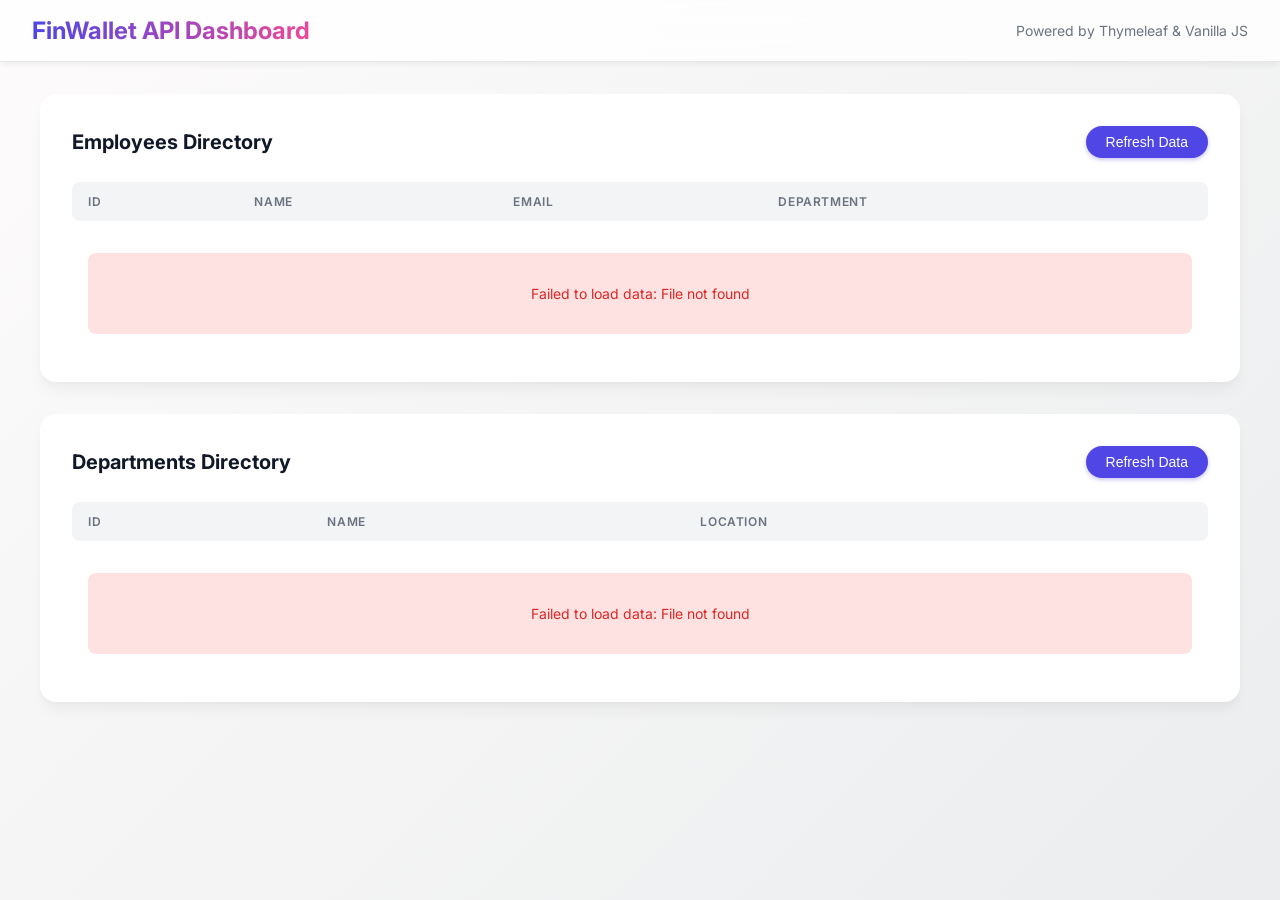
==== src/main/resources/templates/index.html @ 436af813 "building ui for better undestanding" ====
<!DOCTYPE html>
<html xmlns:th="http://www.thymeleaf.org">
<head>
    <meta charset="UTF-8">
    <meta name="viewport" content="width=device-width, initial-scale=1.0">
    <title>FinWallet Dashboard</title>
    <link rel="preconnect" href="https://fonts.googleapis.com">
    <link rel="preconnect" href="https://fonts.gstatic.com" crossorigin>
    <link href="https://fonts.googleapis.com/css2?family=Inter:wght@400;500;600;700&display=swap" rel="stylesheet">
    <style>
        :root {
            --primary: #4F46E5;
            --primary-hover: #4338CA;
            --bg-color: #F3F4F6;
            --surface: #FFFFFF;
            --text-main: #111827;
            --text-muted: #6B7280;
            --border: #E5E7EB;
        }

        body {
            font-family: 'Inter', sans-serif;
            margin: 0;
            padding: 0;
            background: linear-gradient(135deg, #fdfbfb 0%, #ebedee 100%);
            color: var(--text-main);
            min-height: 100vh;
        }

        .navbar {
            background: rgba(255, 255, 255, 0.8);
            backdrop-filter: blur(12px);
            border-bottom: 1px solid var(--border);
            padding: 1rem 2rem;
            position: sticky;
            top: 0;
            z-index: 10;
            display: flex;
            align-items: center;
            justify-content: space-between;
            box-shadow: 0 4px 6px -1px rgba(0, 0, 0, 0.05);
        }

        .navbar h1 {
            margin: 0;
            font-size: 1.5rem;
            font-weight: 700;
            background: linear-gradient(to right, #4F46E5, #EC4899);
            -webkit-background-clip: text;
            -webkit-text-fill-color: transparent;
        }

        .container {
            max-width: 1200px;
            margin: 2rem auto;
            padding: 0 2rem;
            display: grid;
            gap: 2rem;
        }

        .header-actions {
            display: flex;
            justify-content: space-between;
            align-items: center;
            margin-bottom: 1.5rem;
        }

        .header-actions h2 {
            margin: 0;
            font-size: 1.25rem;
            color: var(--text-main);
        }

        .btn {
            background: var(--primary);
            color: white;
            border: none;
            padding: 0.5rem 1.25rem;
            border-radius: 9999px;
            font-weight: 500;
            font-size: 0.875rem;
            cursor: pointer;
            transition: all 0.2s;
            box-shadow: 0 2px 4px rgba(79, 70, 229, 0.3);
        }

        .btn:hover {
            background: var(--primary-hover);
            transform: translateY(-1px);
            box-shadow: 0 4px 6px rgba(79, 70, 229, 0.4);
        }

        .btn:active {
            transform: translateY(0);
        }

        .section-card {
            background: var(--surface);
            border-radius: 16px;
            padding: 2rem;
            box-shadow: 0 10px 15px -3px rgba(0, 0, 0, 0.05), 0 4px 6px -2px rgba(0, 0, 0, 0.025);
            transition: transform 0.3s ease, box-shadow 0.3s ease;
        }

        .section-card:hover {
            transform: translateY(-2px);
            box-shadow: 0 20px 25px -5px rgba(0, 0, 0, 0.1), 0 10px 10px -5px rgba(0, 0, 0, 0.04);
        }

        .table-container {
            overflow-x: auto;
        }

        table {
            width: 100%;
            border-collapse: collapse;
            text-align: left;
        }

        th {
            background: var(--bg-color);
            color: var(--text-muted);
            font-size: 0.75rem;
            text-transform: uppercase;
            letter-spacing: 0.05em;
            padding: 0.75rem 1rem;
            font-weight: 600;
        }

        th:first-child { border-top-left-radius: 8px; border-bottom-left-radius: 8px; }
        th:last-child { border-top-right-radius: 8px; border-bottom-right-radius: 8px; }

        td {
            padding: 1rem;
            border-bottom: 1px solid var(--border);
            color: var(--text-main);
            font-size: 0.875rem;
        }

        tbody tr:last-child td {
            border-bottom: none;
        }

        tbody tr {
            transition: background-color 0.2s;
        }

        tbody tr:hover {
            background-color: #F9FAFB;
        }

        .badge {
            background: #E0E7FF;
            color: #3730A3;
            padding: 0.25rem 0.75rem;
            border-radius: 9999px;
            font-size: 0.75rem;
            font-weight: 500;
        }

        .loading, .error-msg, .empty-msg {
            text-align: center;
            padding: 2rem;
            color: var(--text-muted);
            font-size: 0.875rem;
        }
        
        .error-msg {
            color: #DC2626;
            background: #FEE2E2;
            border-radius: 8px;
            margin-top: 1rem;
        }

        /* Loading Spinner */
        .spinner {
            border: 3px solid rgba(79, 70, 229, 0.2);
            border-top: 3px solid var(--primary);
            border-radius: 50%;
            width: 24px;
            height: 24px;
            animation: spin 1s linear infinite;
            margin: 0 auto 1rem auto;
        }

        @keyframes spin { 0% { transform: rotate(0deg); } 100% { transform: rotate(360deg); } }

    </style>
</head>
<body>

    <nav class="navbar">
        <h1>FinWallet API Dashboard</h1>
        <div class="text-sm" style="color: var(--text-muted); font-size: 0.875rem;">
            Powered by Thymeleaf & Vanilla JS
        </div>
    </nav>

    <div class="container">
        
        <!-- Employees Section (Assuming you meant Employee since School API doesn't exist) -->
        <div class="section-card">
            <div class="header-actions">
                <h2>Employees Directory</h2>
                <button class="btn" onclick="fetchEmployees()">Refresh Data</button>
            </div>
            
            <div class="table-container">
                <table>
                    <thead>
                        <tr>
                            <th>ID</th>
                            <th>Name</th>
                            <th>Email</th>
                            <th>Department</th>
                        </tr>
                    </thead>
                    <tbody id="employee-tbody">
                        <tr>
                            <td colspan="4">
                                <div class="empty-msg">Click "Refresh Data" to load employees.</div>
                            </td>
                        </tr>
                    </tbody>
                </table>
            </div>
        </div>

        <!-- Departments Section -->
        <div class="section-card">
            <div class="header-actions">
                <h2>Departments Directory</h2>
                <button class="btn" onclick="fetchDepartments()">Refresh Data</button>
            </div>
            
            <div class="table-container">
                <table>
                    <thead>
                        <tr>
                            <th>ID</th>
                            <th>Name</th>
                            <th>Location</th>
                        </tr>
                    </thead>
                    <tbody id="department-tbody">
                        <tr>
                            <td colspan="3">
                                <div class="empty-msg">Click "Refresh Data" to load departments.</div>
                            </td>
                        </tr>
                    </tbody>
                </table>
            </div>
        </div>

    </div>

    <script>
        const renderLoading = (colSpan) => `
            <tr>
                <td colspan="${colSpan}">
                    <div class="loading">
                        <div class="spinner"></div>
                        Fetching data...
                    </div>
                </td>
            </tr>
        `;

        const renderError = (colSpan, errorMsg) => `
            <tr>
                <td colspan="${colSpan}">
                    <div class="error-msg">Failed to load data: ${errorMsg}</div>
                </td>
            </tr>
        `;

        const renderEmpty = (colSpan, text) => `
            <tr>
                <td colspan="${colSpan}">
                    <div class="empty-msg">${text}</div>
                </td>
            </tr>
        `;

        function fetchEmployees() {
            const tbody = document.getElementById('employee-tbody');
            tbody.innerHTML = renderLoading(4);

            fetch('/employee')
                .then(res => {
                    if (!res.ok) throw new Error(res.statusText);
                    return res.json();
                })
                .then(apiResponse => {
                    // The Employee API returns ApiResponse -> data -> content (since it is a Page)
                    const data = apiResponse?.data?.content || [];
                    
                    if (!data || data.length === 0) {
                        tbody.innerHTML = renderEmpty(4, 'No employees found.');
                        return;
                    }
                    tbody.innerHTML = data.map(emp => `
                        <tr>
                            <td><strong>#${emp.id || '-'}</strong></td>
                            <td>${emp.name || '-'}</td>
                            <td>${emp.email || '-'}</td>
                            <td>
                                ${emp.department && emp.department.name 
                                    ? `<span class="badge">${emp.department.name}</span>` 
                                    : `<span style="color:#9CA3AF; font-size:0.75rem;">None</span>`}
                            </td>
                        </tr>
                    `).join('');
                })
                .catch(err => {
                    tbody.innerHTML = renderError(4, err.message);
                });
        }

        function fetchDepartments() {
            const tbody = document.getElementById('department-tbody');
            tbody.innerHTML = renderLoading(3);

            fetch('/department')
                .then(res => {
                    if (!res.ok) throw new Error(res.statusText);
                    return res.json();
                })
                .then(data => {
                    if (!data || data.length === 0) {
                        tbody.innerHTML = renderEmpty(3, 'No departments found.');
                        return;
                    }
                    tbody.innerHTML = data.map(dept => `
                        <tr>
                            <td><strong>#${dept.id || '-'}</strong></td>
                            <td>${dept.name || '-'}</td>
                            <td>${dept.location || '-'}</td>
                        </tr>
                    `).join('');
                })
                .catch(err => {
                    tbody.innerHTML = renderError(3, err.message);
                });
        }

        // Auto-fetch on initial load
        document.addEventListener('DOMContentLoaded', () => {
            fetchEmployees();
            fetchDepartments();
        });
    </script>
</body>
</html>
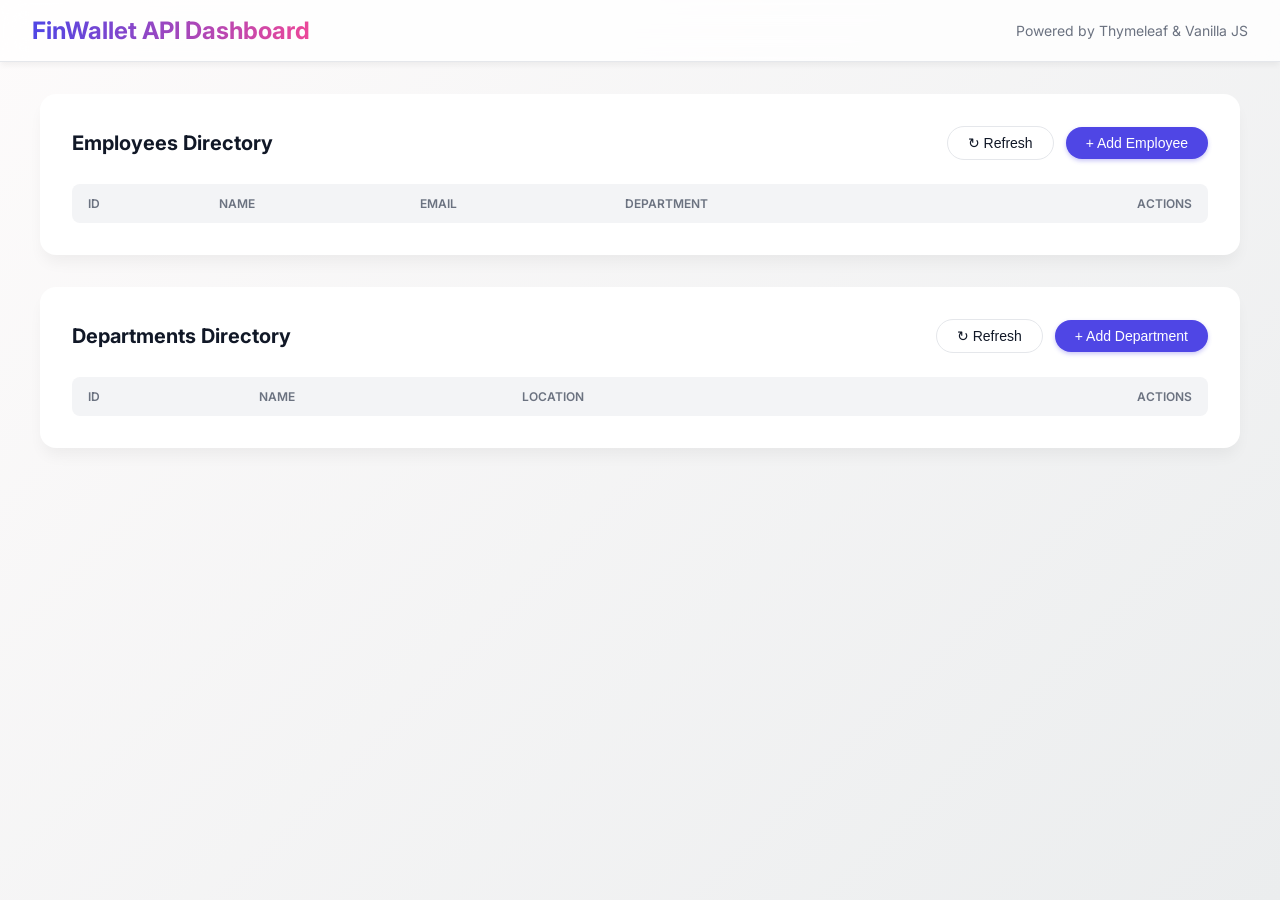
==== commit ff2215c3: "latest code for crud operation" ====
--- a/src/main/resources/templates/index.html
+++ b/src/main/resources/templates/index.html
@@ -11,6 +11,8 @@
         :root {
             --primary: #4F46E5;
             --primary-hover: #4338CA;
+            --danger: #DC2626;
+            --danger-hover: #B91C1C;
             --bg-color: #F3F4F6;
             --surface: #FFFFFF;
             --text-main: #111827;
@@ -65,11 +67,7 @@
             margin-bottom: 1.5rem;
         }
 
-        .header-actions h2 {
-            margin: 0;
-            font-size: 1.25rem;
-            color: var(--text-main);
-        }
+        .header-actions h2 { margin: 0; font-size: 1.25rem; color: var(--text-main); }
 
         .btn {
             background: var(--primary);
@@ -82,108 +80,75 @@
             cursor: pointer;
             transition: all 0.2s;
             box-shadow: 0 2px 4px rgba(79, 70, 229, 0.3);
-        }
-
-        .btn:hover {
-            background: var(--primary-hover);
-            transform: translateY(-1px);
-            box-shadow: 0 4px 6px rgba(79, 70, 229, 0.4);
-        }
-
-        .btn:active {
-            transform: translateY(0);
-        }
+            display: inline-flex;
+            gap: 0.5rem;
+            align-items: center;
+        }
+        .btn:hover { background: var(--primary-hover); transform: translateY(-1px); box-shadow: 0 4px 6px rgba(79, 70, 229, 0.4); }
+        .btn:active { transform: translateY(0); }
+        .btn.danger { background: var(--danger); box-shadow: 0 2px 4px rgba(220, 38, 38, 0.3); }
+        .btn.danger:hover { background: var(--danger-hover); box-shadow: 0 4px 6px rgba(220, 38, 38, 0.4); }
+        
+        /* Action buttons for table rows */
+        .btn-sm { padding: 0.25rem 0.75rem; font-size: 0.75rem; }
+        .btn-outline { background: transparent; border: 1px solid var(--border); color: var(--text-main); box-shadow: none; }
+        .btn-outline:hover { background: var(--bg-color); color: var(--text-main); }
 
         .section-card {
             background: var(--surface);
             border-radius: 16px;
             padding: 2rem;
-            box-shadow: 0 10px 15px -3px rgba(0, 0, 0, 0.05), 0 4px 6px -2px rgba(0, 0, 0, 0.025);
-            transition: transform 0.3s ease, box-shadow 0.3s ease;
-        }
-
-        .section-card:hover {
-            transform: translateY(-2px);
-            box-shadow: 0 20px 25px -5px rgba(0, 0, 0, 0.1), 0 10px 10px -5px rgba(0, 0, 0, 0.04);
-        }
-
-        .table-container {
-            overflow-x: auto;
-        }
-
-        table {
-            width: 100%;
-            border-collapse: collapse;
-            text-align: left;
-        }
-
-        th {
-            background: var(--bg-color);
-            color: var(--text-muted);
-            font-size: 0.75rem;
-            text-transform: uppercase;
-            letter-spacing: 0.05em;
-            padding: 0.75rem 1rem;
-            font-weight: 600;
-        }
-
+            box-shadow: 0 10px 15px -3px rgba(0, 0, 0, 0.05);
+            transition: transform 0.3s ease;
+        }
+
+        .table-container { overflow-x: auto; }
+        table { width: 100%; border-collapse: collapse; text-align: left; }
+        th { background: var(--bg-color); color: var(--text-muted); font-size: 0.75rem; text-transform: uppercase; padding: 0.75rem 1rem; font-weight: 600; }
         th:first-child { border-top-left-radius: 8px; border-bottom-left-radius: 8px; }
         th:last-child { border-top-right-radius: 8px; border-bottom-right-radius: 8px; }
-
-        td {
-            padding: 1rem;
-            border-bottom: 1px solid var(--border);
-            color: var(--text-main);
+        td { padding: 1rem; border-bottom: 1px solid var(--border); font-size: 0.875rem; }
+        tbody tr:hover { background-color: #F9FAFB; }
+        
+        .action-cell { display: flex; gap: 0.5rem; justify-content: flex-end; }
+
+        .badge { background: #E0E7FF; color: #3730A3; padding: 0.25rem 0.75rem; border-radius: 9999px; font-size: 0.75rem; font-weight: 500; }
+
+        .loading, .error-msg, .empty-msg { text-align: center; padding: 2rem; color: var(--text-muted); font-size: 0.875rem; }
+        .error-msg { color: #DC2626; background: #FEE2E2; border-radius: 8px; margin-top: 1rem; }
+
+        /* Modal Styles */
+        .modal-overlay {
+            display: none;
+            position: fixed;
+            top: 0; left: 0; width: 100%; height: 100%;
+            background: rgba(0, 0, 0, 0.5);
+            backdrop-filter: blur(4px);
+            z-index: 50;
+            align-items: center;
+            justify-content: center;
+        }
+        .modal {
+            background: var(--surface);
+            border-radius: 16px;
+            width: 100%;
+            max-width: 500px;
+            padding: 2rem;
+            box-shadow: 0 25px 50px -12px rgba(0, 0, 0, 0.25);
+        }
+        .modal h3 { margin-top: 0; margin-bottom: 1.5rem; font-size: 1.25rem; }
+        .form-group { margin-bottom: 1rem; }
+        .form-group label { display: block; font-size: 0.875rem; font-weight: 500; margin-bottom: 0.5rem; color: var(--text-main); }
+        .form-control {
+            width: 100%; padding: 0.75rem;
+            border: 1px solid var(--border);
+            border-radius: 8px;
             font-size: 0.875rem;
-        }
-
-        tbody tr:last-child td {
-            border-bottom: none;
-        }
-
-        tbody tr {
-            transition: background-color 0.2s;
-        }
-
-        tbody tr:hover {
-            background-color: #F9FAFB;
-        }
-
-        .badge {
-            background: #E0E7FF;
-            color: #3730A3;
-            padding: 0.25rem 0.75rem;
-            border-radius: 9999px;
-            font-size: 0.75rem;
-            font-weight: 500;
-        }
-
-        .loading, .error-msg, .empty-msg {
-            text-align: center;
-            padding: 2rem;
-            color: var(--text-muted);
-            font-size: 0.875rem;
-        }
-        
-        .error-msg {
-            color: #DC2626;
-            background: #FEE2E2;
-            border-radius: 8px;
-            margin-top: 1rem;
-        }
-
-        /* Loading Spinner */
-        .spinner {
-            border: 3px solid rgba(79, 70, 229, 0.2);
-            border-top: 3px solid var(--primary);
-            border-radius: 50%;
-            width: 24px;
-            height: 24px;
-            animation: spin 1s linear infinite;
-            margin: 0 auto 1rem auto;
-        }
-
-        @keyframes spin { 0% { transform: rotate(0deg); } 100% { transform: rotate(360deg); } }
+            box-sizing: border-box;
+            font-family: inherit;
+        }
+        .form-control:focus { outline: none; border-color: var(--primary); box-shadow: 0 0 0 3px rgba(79, 70, 229, 0.1); }
+        .modal-actions { display: flex; justify-content: flex-end; gap: 1rem; margin-top: 2rem; }
 
     </style>
 </head>
@@ -197,31 +162,23 @@
     </nav>
 
     <div class="container">
-        
-        <!-- Employees Section (Assuming you meant Employee since School API doesn't exist) -->
+        <!-- Employees Section -->
         <div class="section-card">
             <div class="header-actions">
                 <h2>Employees Directory</h2>
-                <button class="btn" onclick="fetchEmployees()">Refresh Data</button>
+                <div>
+                    <button class="btn btn-outline" onclick="fetchEmployees()" style="margin-right: 0.5rem;">↻ Refresh</button>
+                    <button class="btn" onclick="openEmployeeModal()">+ Add Employee</button>
+                </div>
             </div>
-            
             <div class="table-container">
                 <table>
                     <thead>
                         <tr>
-                            <th>ID</th>
-                            <th>Name</th>
-                            <th>Email</th>
-                            <th>Department</th>
+                            <th>ID</th><th>Name</th><th>Email</th><th>Department</th><th style="text-align: right;">Actions</th>
                         </tr>
                     </thead>
-                    <tbody id="employee-tbody">
-                        <tr>
-                            <td colspan="4">
-                                <div class="empty-msg">Click "Refresh Data" to load employees.</div>
-                            </td>
-                        </tr>
-                    </tbody>
+                    <tbody id="employee-tbody"></tbody>
                 </table>
             </div>
         </div>
@@ -230,125 +187,227 @@
         <div class="section-card">
             <div class="header-actions">
                 <h2>Departments Directory</h2>
-                <button class="btn" onclick="fetchDepartments()">Refresh Data</button>
+                <div>
+                    <button class="btn btn-outline" onclick="fetchDepartments()" style="margin-right: 0.5rem;">↻ Refresh</button>
+                    <button class="btn" onclick="openDepartmentModal()">+ Add Department</button>
+                </div>
             </div>
-            
             <div class="table-container">
                 <table>
                     <thead>
                         <tr>
-                            <th>ID</th>
-                            <th>Name</th>
-                            <th>Location</th>
+                            <th>ID</th><th>Name</th><th>Location</th><th style="text-align: right;">Actions</th>
                         </tr>
                     </thead>
-                    <tbody id="department-tbody">
-                        <tr>
-                            <td colspan="3">
-                                <div class="empty-msg">Click "Refresh Data" to load departments.</div>
-                            </td>
-                        </tr>
-                    </tbody>
+                    <tbody id="department-tbody"></tbody>
                 </table>
             </div>
         </div>
-
     </div>
 
+    <!-- Employee Modal -->
+    <div class="modal-overlay" id="employee-modal">
+        <div class="modal">
+            <h3 id="employee-modal-title">Add Employee</h3>
+            <form id="employee-form" onsubmit="saveEmployee(event)">
+                <input type="hidden" id="emp-id">
+                <div class="form-group">
+                    <label>Name</label>
+                    <input type="text" id="emp-name" class="form-control" required>
+                </div>
+                <div class="form-group">
+                    <label>Email</label>
+                    <input type="email" id="emp-email" class="form-control" required>
+                </div>
+                <div class="form-group">
+                    <label>Department</label>
+                    <select id="emp-dept" class="form-control">
+                        <option value="">None</option>
+                        <!-- Populated dynamically -->
+                    </select>
+                </div>
+                <div class="modal-actions">
+                    <button type="button" class="btn btn-outline" onclick="closeModal('employee-modal')">Cancel</button>
+                    <button type="submit" class="btn">Save Employee</button>
+                </div>
+            </form>
+        </div>
+    </div>
+
+    <!-- Department Modal -->
+    <div class="modal-overlay" id="department-modal">
+        <div class="modal">
+            <h3 id="department-modal-title">Add Department</h3>
+            <form id="department-form" onsubmit="saveDepartment(event)">
+                <input type="hidden" id="dept-id">
+                <div class="form-group">
+                    <label>Name</label>
+                    <input type="text" id="dept-name" class="form-control" required>
+                </div>
+                <div class="form-group">
+                    <label>Location</label>
+                    <input type="text" id="dept-location" class="form-control" required>
+                </div>
+                <div class="modal-actions">
+                    <button type="button" class="btn btn-outline" onclick="closeModal('department-modal')">Cancel</button>
+                    <button type="submit" class="btn">Save Department</button>
+                </div>
+            </form>
+        </div>
+    </div>
+
     <script>
-        const renderLoading = (colSpan) => `
-            <tr>
-                <td colspan="${colSpan}">
-                    <div class="loading">
-                        <div class="spinner"></div>
-                        Fetching data...
-                    </div>
-                </td>
-            </tr>
-        `;
-
-        const renderError = (colSpan, errorMsg) => `
-            <tr>
-                <td colspan="${colSpan}">
-                    <div class="error-msg">Failed to load data: ${errorMsg}</div>
-                </td>
-            </tr>
-        `;
-
-        const renderEmpty = (colSpan, text) => `
-            <tr>
-                <td colspan="${colSpan}">
-                    <div class="empty-msg">${text}</div>
-                </td>
-            </tr>
-        `;
-
+        let departmentsList = [];
+
+        // Utilities
+        function closeModal(id) { document.getElementById(id).style.display = 'none'; }
+        function openModal(id) { document.getElementById(id).style.display = 'flex'; }
+
+        // --------- DEPARTMENTS ---------
+        function fetchDepartments() {
+            fetch('/department')
+                .then(res => res.json())
+                .then(data => {
+                    departmentsList = data || [];
+                    renderDepartments(departmentsList);
+                    updateDepartmentDropdown(departmentsList);
+                }).catch(err => alert("Error fetching departments"));
+        }
+
+        function renderDepartments(data) {
+            const tbody = document.getElementById('department-tbody');
+            if (!data.length) return tbody.innerHTML = `<tr><td colspan="4"><div class="empty-msg">No departments found.</div></td></tr>`;
+            tbody.innerHTML = data.map(dept => `
+                <tr>
+                    <td><strong>#${dept.id}</strong></td>
+                    <td>${dept.name}</td>
+                    <td>${dept.location}</td>
+                    <td>
+                        <div class="action-cell">
+                            <button class="btn btn-sm btn-outline" onclick="openDepartmentModal(${dept.id}, '${dept.name}', '${dept.location}')">Edit</button>
+                            <button class="btn btn-sm danger" onclick="deleteDepartment(${dept.id})">Delete</button>
+                        </div>
+                    </td>
+                </tr>
+            `).join('');
+        }
+
+        function updateDepartmentDropdown(data) {
+            const select = document.getElementById('emp-dept');
+            select.innerHTML = '<option value="">None</option>' + 
+                data.map(d => `<option value="${d.id}">${d.name}</option>`).join('');
+        }
+
+        function openDepartmentModal(id = '', name = '', location = '') {
+            document.getElementById('dept-id').value = id;
+            document.getElementById('dept-name').value = name;
+            document.getElementById('dept-location').value = location;
+            document.getElementById('department-modal-title').innerText = id ? 'Edit Department' : 'Add Department';
+            openModal('department-modal');
+        }
+
+        function saveDepartment(e) {
+            e.preventDefault();
+            const id = document.getElementById('dept-id').value;
+            const payload = {
+                name: document.getElementById('dept-name').value,
+                location: document.getElementById('dept-location').value
+            };
+            const method = id ? 'PUT' : 'POST';
+            const url = id ? `/department/${id}` : `/department`;
+
+            fetch(url, {
+                method, headers: { 'Content-Type': 'application/json' },
+                body: JSON.stringify(payload)
+            }).then(() => {
+                closeModal('department-modal');
+                fetchDepartments();
+                fetchEmployees(); // Refresh employees in case department names changed
+            }).catch(err => alert("Error saving department"));
+        }
+
+        function deleteDepartment(id) {
+            if(!confirm("Are you sure? This deletes the department and all its employees!")) return;
+            fetch(`/department/${id}`, { method: 'DELETE' })
+                .then(() => { fetchDepartments(); fetchEmployees(); })
+                .catch(err => alert("Error deleting department"));
+        }
+
+        // --------- EMPLOYEES ---------
         function fetchEmployees() {
+            fetch('/employee')
+                .then(res => res.json())
+                .then(apiResponse => {
+                    const data = apiResponse?.data?.content || [];
+                    renderEmployees(data);
+                }).catch(err => alert("Error fetching employees"));
+        }
+
+        function renderEmployees(data) {
             const tbody = document.getElementById('employee-tbody');
-            tbody.innerHTML = renderLoading(4);
-
-            fetch('/employee')
-                .then(res => {
-                    if (!res.ok) throw new Error(res.statusText);
-                    return res.json();
-                })
-                .then(apiResponse => {
-                    // The Employee API returns ApiResponse -> data -> content (since it is a Page)
-                    const data = apiResponse?.data?.content || [];
-                    
-                    if (!data || data.length === 0) {
-                        tbody.innerHTML = renderEmpty(4, 'No employees found.');
-                        return;
-                    }
-                    tbody.innerHTML = data.map(emp => `
-                        <tr>
-                            <td><strong>#${emp.id || '-'}</strong></td>
-                            <td>${emp.name || '-'}</td>
-                            <td>${emp.email || '-'}</td>
-                            <td>
-                                ${emp.department && emp.department.name 
-                                    ? `<span class="badge">${emp.department.name}</span>` 
-                                    : `<span style="color:#9CA3AF; font-size:0.75rem;">None</span>`}
-                            </td>
-                        </tr>
-                    `).join('');
-                })
-                .catch(err => {
-                    tbody.innerHTML = renderError(4, err.message);
-                });
-        }
-
-        function fetchDepartments() {
-            const tbody = document.getElementById('department-tbody');
-            tbody.innerHTML = renderLoading(3);
-
-            fetch('/department')
-                .then(res => {
-                    if (!res.ok) throw new Error(res.statusText);
-                    return res.json();
-                })
-                .then(data => {
-                    if (!data || data.length === 0) {
-                        tbody.innerHTML = renderEmpty(3, 'No departments found.');
-                        return;
-                    }
-                    tbody.innerHTML = data.map(dept => `
-                        <tr>
-                            <td><strong>#${dept.id || '-'}</strong></td>
-                            <td>${dept.name || '-'}</td>
-                            <td>${dept.location || '-'}</td>
-                        </tr>
-                    `).join('');
-                })
-                .catch(err => {
-                    tbody.innerHTML = renderError(3, err.message);
-                });
-        }
-
-        // Auto-fetch on initial load
+            if (!data.length) return tbody.innerHTML = `<tr><td colspan="5"><div class="empty-msg">No employees found.</div></td></tr>`;
+            
+            tbody.innerHTML = data.map(emp => {
+                const deptId = emp.department ? emp.department.id : '';
+                return `
+                <tr>
+                    <td><strong>#${emp.id}</strong></td>
+                    <td>${emp.name}</td>
+                    <td>${emp.email}</td>
+                    <td>${emp.department ? `<span class="badge">${emp.department.name}</span>` : `<span style="color:#9CA3AF; font-size:0.75rem;">None</span>`}</td>
+                    <td>
+                        <div class="action-cell">
+                            <button class="btn btn-sm btn-outline" onclick="openEmployeeModal(${emp.id}, '${emp.name}', '${emp.email}', '${deptId}')">Edit</button>
+                            <button class="btn btn-sm danger" onclick="deleteEmployee(${emp.id})">Delete</button>
+                        </div>
+                    </td>
+                </tr>
+            `}).join('');
+        }
+
+        function openEmployeeModal(id = '', name = '', email = '', deptId = '') {
+            document.getElementById('emp-id').value = id;
+            document.getElementById('emp-name').value = name;
+            document.getElementById('emp-email').value = email;
+            document.getElementById('emp-dept').value = deptId;
+            document.getElementById('employee-modal-title').innerText = id ? 'Edit Employee' : 'Add Employee';
+            openModal('employee-modal');
+        }
+
+        function saveEmployee(e) {
+            e.preventDefault();
+            const id = document.getElementById('emp-id').value;
+            const deptId = document.getElementById('emp-dept').value;
+            
+            const payload = {
+                name: document.getElementById('emp-name').value,
+                email: document.getElementById('emp-email').value,
+                departmentId: deptId ? parseInt(deptId) : null
+            };
+
+            const method = id ? 'PUT' : 'POST';
+            const url = id ? `/employee/${id}` : `/employee`;
+
+            fetch(url, {
+                method, headers: { 'Content-Type': 'application/json' },
+                body: JSON.stringify(payload)
+            }).then(() => {
+                closeModal('employee-modal');
+                fetchEmployees();
+            }).catch(err => alert("Error saving employee"));
+        }
+
+        function deleteEmployee(id) {
+            if(!confirm("Are you sure you want to delete this employee?")) return;
+            fetch(`/employee/${id}`, { method: 'DELETE' })
+                .then(() => fetchEmployees())
+                .catch(err => alert("Error deleting employee"));
+        }
+
+        // Initialize
         document.addEventListener('DOMContentLoaded', () => {
+            fetchDepartments(); // Also populates the dropdown
             fetchEmployees();
-            fetchDepartments();
         });
     </script>
 </body>
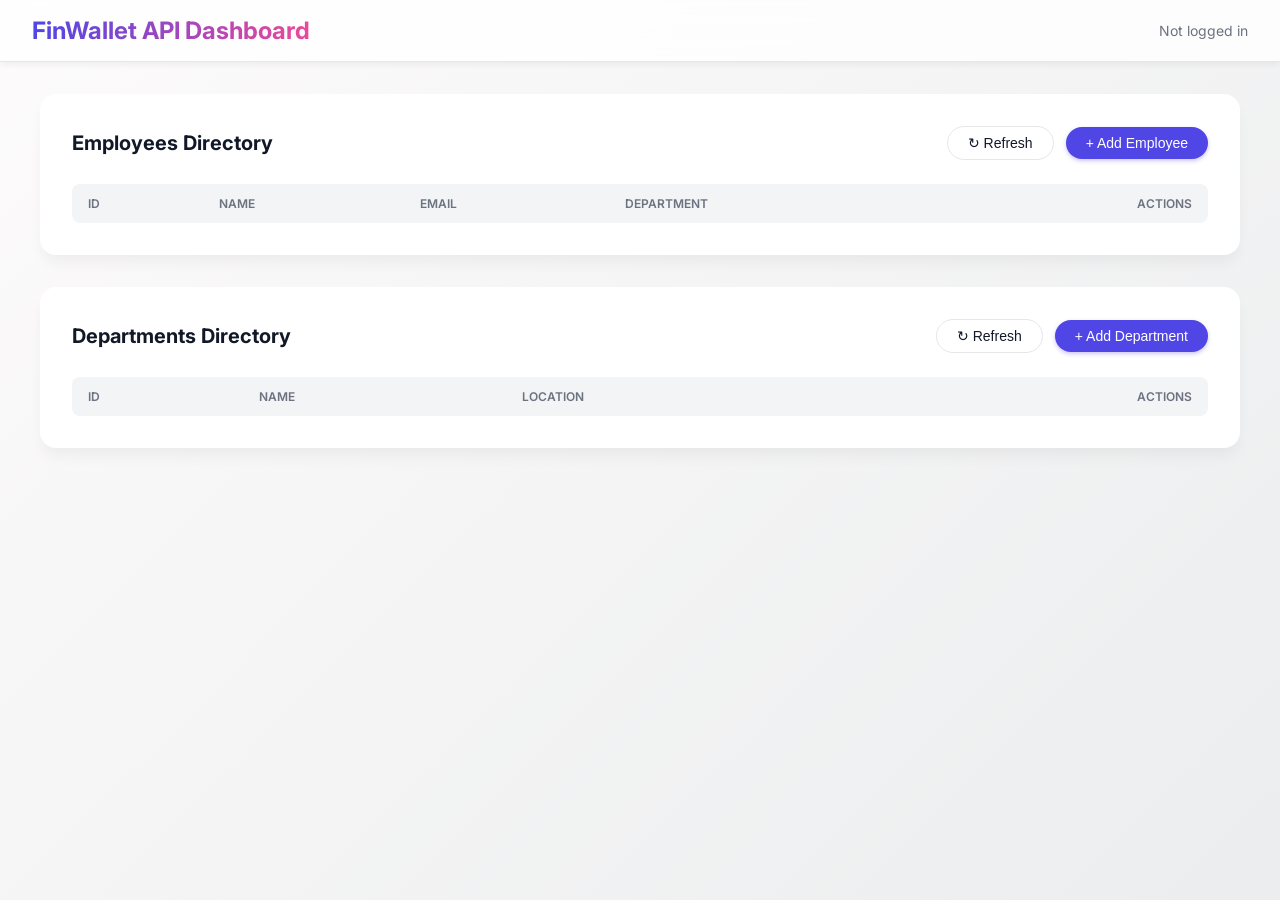
==== commit 5df34e8a: "latest code for password encrpt and decrept" ====
--- a/src/main/resources/templates/index.html
+++ b/src/main/resources/templates/index.html
@@ -60,46 +60,27 @@
             gap: 2rem;
         }
 
-        .header-actions {
-            display: flex;
-            justify-content: space-between;
-            align-items: center;
-            margin-bottom: 1.5rem;
-        }
-
+        .header-actions { display: flex; justify-content: space-between; align-items: center; margin-bottom: 1.5rem; }
         .header-actions h2 { margin: 0; font-size: 1.25rem; color: var(--text-main); }
 
         .btn {
-            background: var(--primary);
-            color: white;
-            border: none;
-            padding: 0.5rem 1.25rem;
-            border-radius: 9999px;
-            font-weight: 500;
-            font-size: 0.875rem;
-            cursor: pointer;
-            transition: all 0.2s;
-            box-shadow: 0 2px 4px rgba(79, 70, 229, 0.3);
-            display: inline-flex;
-            gap: 0.5rem;
-            align-items: center;
+            background: var(--primary); color: white; border: none;
+            padding: 0.5rem 1.25rem; border-radius: 9999px; font-weight: 500; font-size: 0.875rem;
+            cursor: pointer; transition: all 0.2s; box-shadow: 0 2px 4px rgba(79, 70, 229, 0.3);
+            display: inline-flex; gap: 0.5rem; align-items: center; justify-content: center;
         }
         .btn:hover { background: var(--primary-hover); transform: translateY(-1px); box-shadow: 0 4px 6px rgba(79, 70, 229, 0.4); }
         .btn:active { transform: translateY(0); }
         .btn.danger { background: var(--danger); box-shadow: 0 2px 4px rgba(220, 38, 38, 0.3); }
         .btn.danger:hover { background: var(--danger-hover); box-shadow: 0 4px 6px rgba(220, 38, 38, 0.4); }
         
-        /* Action buttons for table rows */
         .btn-sm { padding: 0.25rem 0.75rem; font-size: 0.75rem; }
         .btn-outline { background: transparent; border: 1px solid var(--border); color: var(--text-main); box-shadow: none; }
         .btn-outline:hover { background: var(--bg-color); color: var(--text-main); }
 
         .section-card {
-            background: var(--surface);
-            border-radius: 16px;
-            padding: 2rem;
-            box-shadow: 0 10px 15px -3px rgba(0, 0, 0, 0.05);
-            transition: transform 0.3s ease;
+            background: var(--surface); border-radius: 16px; padding: 2rem;
+            box-shadow: 0 10px 15px -3px rgba(0, 0, 0, 0.05); transition: transform 0.3s ease;
         }
 
         .table-container { overflow-x: auto; }
@@ -111,7 +92,6 @@
         tbody tr:hover { background-color: #F9FAFB; }
         
         .action-cell { display: flex; gap: 0.5rem; justify-content: flex-end; }
-
         .badge { background: #E0E7FF; color: #3730A3; padding: 0.25rem 0.75rem; border-radius: 9999px; font-size: 0.75rem; font-weight: 500; }
 
         .loading, .error-msg, .empty-msg { text-align: center; padding: 2rem; color: var(--text-muted); font-size: 0.875rem; }
@@ -119,49 +99,43 @@
 
         /* Modal Styles */
         .modal-overlay {
-            display: none;
-            position: fixed;
-            top: 0; left: 0; width: 100%; height: 100%;
-            background: rgba(0, 0, 0, 0.5);
-            backdrop-filter: blur(4px);
-            z-index: 50;
-            align-items: center;
-            justify-content: center;
+            display: none; position: fixed; top: 0; left: 0; width: 100%; height: 100%;
+            background: rgba(0, 0, 0, 0.5); backdrop-filter: blur(4px); z-index: 50;
+            align-items: center; justify-content: center;
         }
         .modal {
-            background: var(--surface);
-            border-radius: 16px;
-            width: 100%;
-            max-width: 500px;
-            padding: 2rem;
-            box-shadow: 0 25px 50px -12px rgba(0, 0, 0, 0.25);
+            background: var(--surface); border-radius: 16px; width: 100%; max-width: 500px;
+            padding: 2rem; box-shadow: 0 25px 50px -12px rgba(0, 0, 0, 0.25);
         }
         .modal h3 { margin-top: 0; margin-bottom: 1.5rem; font-size: 1.25rem; }
         .form-group { margin-bottom: 1rem; }
         .form-group label { display: block; font-size: 0.875rem; font-weight: 500; margin-bottom: 0.5rem; color: var(--text-main); }
         .form-control {
-            width: 100%; padding: 0.75rem;
-            border: 1px solid var(--border);
-            border-radius: 8px;
-            font-size: 0.875rem;
-            box-sizing: border-box;
-            font-family: inherit;
+            width: 100%; padding: 0.75rem; border: 1px solid var(--border); border-radius: 8px;
+            font-size: 0.875rem; box-sizing: border-box; font-family: inherit;
         }
         .form-control:focus { outline: none; border-color: var(--primary); box-shadow: 0 0 0 3px rgba(79, 70, 229, 0.1); }
         .modal-actions { display: flex; justify-content: flex-end; gap: 1rem; margin-top: 2rem; }
 
+        /* Auth Container specific */
+        .auth-container { max-width: 400px; margin: 4rem auto; text-align: center; }
+        .auth-tabs { display: flex; margin-bottom: 1rem; border-bottom: 1px solid var(--border); }
+        .auth-tab { flex: 1; padding: 1rem; cursor: pointer; font-weight: 600; color: var(--text-muted); transition: color 0.2s; }
+        .auth-tab.active { color: var(--primary); border-bottom: 2px solid var(--primary); }
     </style>
 </head>
 <body>
 
     <nav class="navbar">
         <h1>FinWallet API Dashboard</h1>
-        <div class="text-sm" style="color: var(--text-muted); font-size: 0.875rem;">
-            Powered by Thymeleaf & Vanilla JS
+        <div class="text-sm" style="color: var(--text-muted); font-size: 0.875rem; display: flex; gap: 1rem; align-items: center;">
+            <span id="user-info">Not logged in</span>
+            <button class="btn btn-sm btn-outline" id="logout-btn" style="display: none;" onclick="logout()">Logout</button>
         </div>
     </nav>
 
-    <div class="container">
+    <!-- DASHBOARD SCREEN -->
+    <div class="container" id="dashboard-screen">
         <!-- Employees Section -->
         <div class="section-card">
             <div class="header-actions">
@@ -174,9 +148,7 @@
             <div class="table-container">
                 <table>
                     <thead>
-                        <tr>
-                            <th>ID</th><th>Name</th><th>Email</th><th>Department</th><th style="text-align: right;">Actions</th>
-                        </tr>
+                        <tr><th>ID</th><th>Name</th><th>Email</th><th>Department</th><th style="text-align: right;">Actions</th></tr>
                     </thead>
                     <tbody id="employee-tbody"></tbody>
                 </table>
@@ -195,9 +167,7 @@
             <div class="table-container">
                 <table>
                     <thead>
-                        <tr>
-                            <th>ID</th><th>Name</th><th>Location</th><th style="text-align: right;">Actions</th>
-                        </tr>
+                        <tr><th>ID</th><th>Name</th><th>Location</th><th style="text-align: right;">Actions</th></tr>
                     </thead>
                     <tbody id="department-tbody"></tbody>
                 </table>
@@ -223,7 +193,6 @@
                     <label>Department</label>
                     <select id="emp-dept" class="form-control">
                         <option value="">None</option>
-                        <!-- Populated dynamically -->
                     </select>
                 </div>
                 <div class="modal-actions">
@@ -257,21 +226,51 @@
     </div>
 
     <script>
+        function logout() {
+            fetch('/api/auth/logout', { method: 'POST' })
+                .then(() => {
+                    window.location.href = '/login-password-encrypt';
+                });
+        }
+
+        function showDashboard() {
+            document.getElementById('user-info').innerText = 'Logged in';
+            document.getElementById('logout-btn').style.display = 'inline-flex';
+            
+            fetchDepartments();
+            fetchEmployees();
+        }
+
+        // Initialize App State
+        document.addEventListener('DOMContentLoaded', () => {
+            // Test if we are authenticated by pinging an API
+            fetch('/department')
+                .then(res => {
+                    if (res.status === 401 || res.status === 403) {
+                        // Not authenticated, redirect to login page
+                        window.location.href = '/login-password-encrypt';
+                    } else if (res.ok) {
+                        // Authenticated
+                        showDashboard();
+                    }
+                });
+        });
+
+        // ---- CRUD LOGIC ---- (Existing logic maintained)
         let departmentsList = [];
-
-        // Utilities
         function closeModal(id) { document.getElementById(id).style.display = 'none'; }
         function openModal(id) { document.getElementById(id).style.display = 'flex'; }
 
-        // --------- DEPARTMENTS ---------
+        // Departments
         function fetchDepartments() {
-            fetch('/department')
-                .then(res => res.json())
-                .then(data => {
-                    departmentsList = data || [];
-                    renderDepartments(departmentsList);
-                    updateDepartmentDropdown(departmentsList);
-                }).catch(err => alert("Error fetching departments"));
+            fetch('/department').then(res => {
+                if(res.status === 401) { logout(); throw new Error("Unauthorized"); }
+                return res.json();
+            }).then(data => {
+                departmentsList = data || [];
+                renderDepartments(departmentsList);
+                updateDepartmentDropdown(departmentsList);
+            }).catch(err => console.error(err));
         }
 
         function renderDepartments(data) {
@@ -279,22 +278,16 @@
             if (!data.length) return tbody.innerHTML = `<tr><td colspan="4"><div class="empty-msg">No departments found.</div></td></tr>`;
             tbody.innerHTML = data.map(dept => `
                 <tr>
-                    <td><strong>#${dept.id}</strong></td>
-                    <td>${dept.name}</td>
-                    <td>${dept.location}</td>
-                    <td>
-                        <div class="action-cell">
-                            <button class="btn btn-sm btn-outline" onclick="openDepartmentModal(${dept.id}, '${dept.name}', '${dept.location}')">Edit</button>
-                            <button class="btn btn-sm danger" onclick="deleteDepartment(${dept.id})">Delete</button>
-                        </div>
-                    </td>
-                </tr>
-            `).join('');
+                    <td><strong>#${dept.id}</strong></td><td>${dept.name}</td><td>${dept.location}</td>
+                    <td><div class="action-cell">
+                        <button class="btn btn-sm btn-outline" onclick="openDepartmentModal(${dept.id}, '${dept.name}', '${dept.location}')">Edit</button>
+                        <button class="btn btn-sm danger" onclick="deleteDepartment(${dept.id})">Delete</button>
+                    </div></td>
+                </tr>`).join('');
         }
 
         function updateDepartmentDropdown(data) {
-            const select = document.getElementById('emp-dept');
-            select.innerHTML = '<option value="">None</option>' + 
+            document.getElementById('emp-dept').innerHTML = '<option value="">None</option>' + 
                 data.map(d => `<option value="${d.id}">${d.name}</option>`).join('');
         }
 
@@ -309,60 +302,39 @@
         function saveDepartment(e) {
             e.preventDefault();
             const id = document.getElementById('dept-id').value;
-            const payload = {
-                name: document.getElementById('dept-name').value,
-                location: document.getElementById('dept-location').value
-            };
-            const method = id ? 'PUT' : 'POST';
-            const url = id ? `/department/${id}` : `/department`;
-
-            fetch(url, {
-                method, headers: { 'Content-Type': 'application/json' },
-                body: JSON.stringify(payload)
-            }).then(() => {
-                closeModal('department-modal');
-                fetchDepartments();
-                fetchEmployees(); // Refresh employees in case department names changed
-            }).catch(err => alert("Error saving department"));
+            const payload = { name: document.getElementById('dept-name').value, location: document.getElementById('dept-location').value };
+            fetch(id ? `/department/${id}` : `/department`, {
+                method: id ? 'PUT' : 'POST', headers: { 'Content-Type': 'application/json' }, body: JSON.stringify(payload)
+            }).then(() => { closeModal('department-modal'); fetchDepartments(); fetchEmployees(); });
         }
 
         function deleteDepartment(id) {
-            if(!confirm("Are you sure? This deletes the department and all its employees!")) return;
-            fetch(`/department/${id}`, { method: 'DELETE' })
-                .then(() => { fetchDepartments(); fetchEmployees(); })
-                .catch(err => alert("Error deleting department"));
-        }
-
-        // --------- EMPLOYEES ---------
+            if(!confirm("Are you sure?")) return;
+            fetch(`/department/${id}`, { method: 'DELETE' }).then(() => { fetchDepartments(); fetchEmployees(); });
+        }
+
+        // Employees
         function fetchEmployees() {
-            fetch('/employee')
-                .then(res => res.json())
-                .then(apiResponse => {
-                    const data = apiResponse?.data?.content || [];
-                    renderEmployees(data);
-                }).catch(err => alert("Error fetching employees"));
+            fetch('/employee').then(res => {
+                if(res.status === 401) { logout(); throw new Error("Unauthorized"); }
+                return res.json();
+            }).then(apiResponse => {
+                renderEmployees(apiResponse?.data?.content || []);
+            }).catch(err => console.error(err));
         }
 
         function renderEmployees(data) {
             const tbody = document.getElementById('employee-tbody');
             if (!data.length) return tbody.innerHTML = `<tr><td colspan="5"><div class="empty-msg">No employees found.</div></td></tr>`;
-            
-            tbody.innerHTML = data.map(emp => {
-                const deptId = emp.department ? emp.department.id : '';
-                return `
+            tbody.innerHTML = data.map(emp => `
                 <tr>
-                    <td><strong>#${emp.id}</strong></td>
-                    <td>${emp.name}</td>
-                    <td>${emp.email}</td>
+                    <td><strong>#${emp.id}</strong></td><td>${emp.name}</td><td>${emp.email}</td>
                     <td>${emp.department ? `<span class="badge">${emp.department.name}</span>` : `<span style="color:#9CA3AF; font-size:0.75rem;">None</span>`}</td>
-                    <td>
-                        <div class="action-cell">
-                            <button class="btn btn-sm btn-outline" onclick="openEmployeeModal(${emp.id}, '${emp.name}', '${emp.email}', '${deptId}')">Edit</button>
-                            <button class="btn btn-sm danger" onclick="deleteEmployee(${emp.id})">Delete</button>
-                        </div>
-                    </td>
-                </tr>
-            `}).join('');
+                    <td><div class="action-cell">
+                        <button class="btn btn-sm btn-outline" onclick="openEmployeeModal(${emp.id}, '${emp.name}', '${emp.email}', '${emp.department ? emp.department.id : ''}')">Edit</button>
+                        <button class="btn btn-sm danger" onclick="deleteEmployee(${emp.id})">Delete</button>
+                    </div></td>
+                </tr>`).join('');
         }
 
         function openEmployeeModal(id = '', name = '', email = '', deptId = '') {
@@ -378,37 +350,16 @@
             e.preventDefault();
             const id = document.getElementById('emp-id').value;
             const deptId = document.getElementById('emp-dept').value;
-            
-            const payload = {
-                name: document.getElementById('emp-name').value,
-                email: document.getElementById('emp-email').value,
-                departmentId: deptId ? parseInt(deptId) : null
-            };
-
-            const method = id ? 'PUT' : 'POST';
-            const url = id ? `/employee/${id}` : `/employee`;
-
-            fetch(url, {
-                method, headers: { 'Content-Type': 'application/json' },
-                body: JSON.stringify(payload)
-            }).then(() => {
-                closeModal('employee-modal');
-                fetchEmployees();
-            }).catch(err => alert("Error saving employee"));
+            const payload = { name: document.getElementById('emp-name').value, email: document.getElementById('emp-email').value, departmentId: deptId ? parseInt(deptId) : null };
+            fetch(id ? `/employee/${id}` : `/employee`, {
+                method: id ? 'PUT' : 'POST', headers: { 'Content-Type': 'application/json' }, body: JSON.stringify(payload)
+            }).then(() => { closeModal('employee-modal'); fetchEmployees(); });
         }
 
         function deleteEmployee(id) {
-            if(!confirm("Are you sure you want to delete this employee?")) return;
-            fetch(`/employee/${id}`, { method: 'DELETE' })
-                .then(() => fetchEmployees())
-                .catch(err => alert("Error deleting employee"));
-        }
-
-        // Initialize
-        document.addEventListener('DOMContentLoaded', () => {
-            fetchDepartments(); // Also populates the dropdown
-            fetchEmployees();
-        });
+            if(!confirm("Are you sure?")) return;
+            fetch(`/employee/${id}`, { method: 'DELETE' }).then(() => fetchEmployees());
+        }
     </script>
 </body>
 </html>
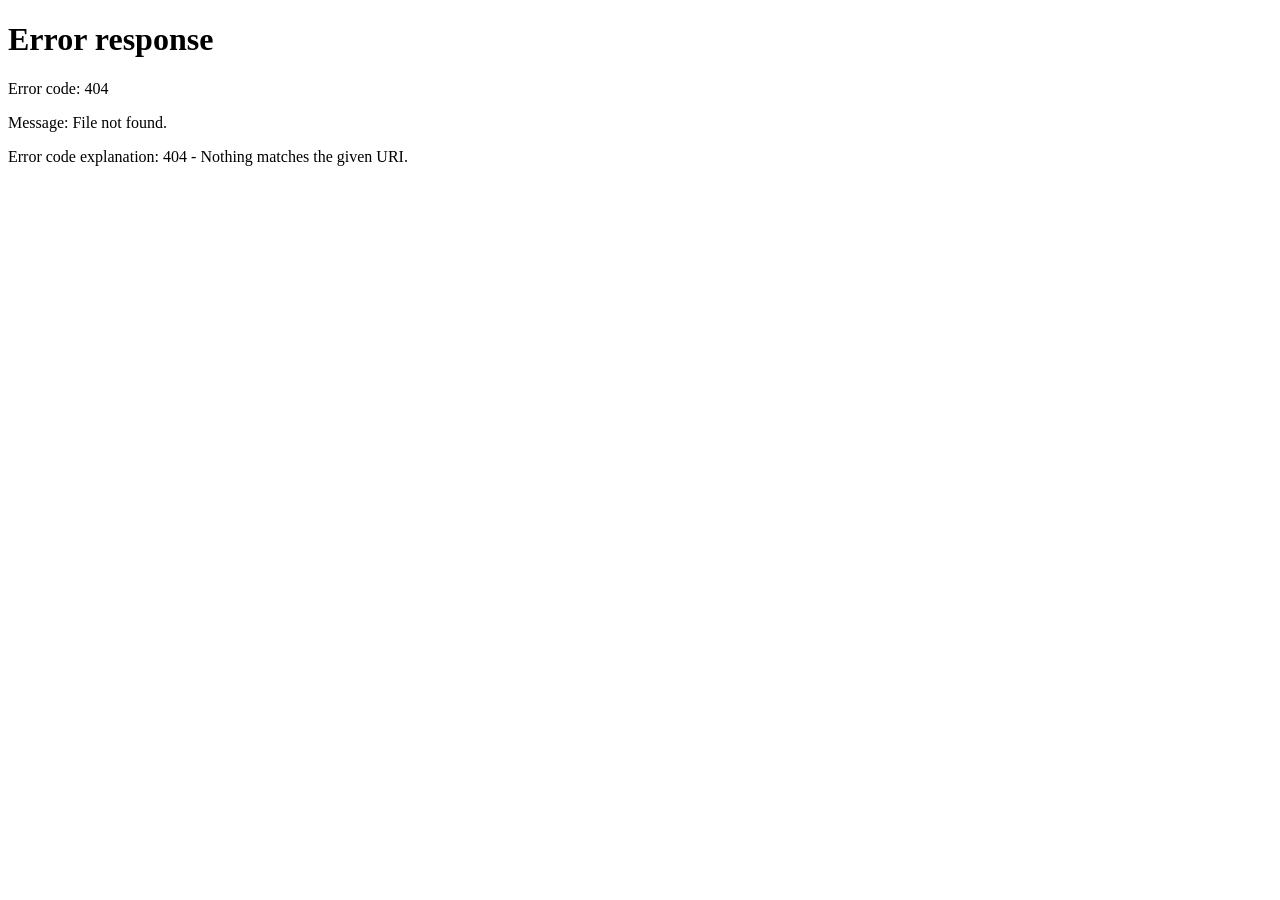
==== commit d3660637: "Added JWT Tokens" ====
--- a/src/main/resources/templates/index.html
+++ b/src/main/resources/templates/index.html
@@ -227,10 +227,22 @@
 
     <script>
         function logout() {
-            fetch('/api/auth/logout', { method: 'POST' })
-                .then(() => {
-                    window.location.href = '/login-password-encrypt';
-                });
+            localStorage.removeItem('jwtToken');
+            window.location.href = '/login-password-encrypt';
+        }
+
+        function fetchWithAuth(url, options = {}) {
+            const token = localStorage.getItem('jwtToken');
+            if (!options.headers) options.headers = {};
+            if (token) options.headers['Authorization'] = 'Bearer ' + token;
+            
+            return fetch(url, options).then(res => {
+                if (res.status === 401 || res.status === 403) {
+                    logout();
+                    throw new Error("Unauthorized");
+                }
+                return res;
+            });
         }
 
         function showDashboard() {
@@ -243,34 +255,35 @@
 
         // Initialize App State
         document.addEventListener('DOMContentLoaded', () => {
+            const token = localStorage.getItem('jwtToken');
+            if (!token) {
+                window.location.href = '/login-password-encrypt';
+                return;
+            }
+
             // Test if we are authenticated by pinging an API
-            fetch('/department')
+            fetchWithAuth('/department')
                 .then(res => {
-                    if (res.status === 401 || res.status === 403) {
-                        // Not authenticated, redirect to login page
-                        window.location.href = '/login-password-encrypt';
-                    } else if (res.ok) {
-                        // Authenticated
+                    if (res.ok) {
                         showDashboard();
                     }
-                });
+                }).catch(err => console.error("Initial auth check failed", err));
         });
 
-        // ---- CRUD LOGIC ---- (Existing logic maintained)
+        // ---- CRUD LOGIC ---- 
         let departmentsList = [];
         function closeModal(id) { document.getElementById(id).style.display = 'none'; }
         function openModal(id) { document.getElementById(id).style.display = 'flex'; }
 
         // Departments
         function fetchDepartments() {
-            fetch('/department').then(res => {
-                if(res.status === 401) { logout(); throw new Error("Unauthorized"); }
-                return res.json();
-            }).then(data => {
-                departmentsList = data || [];
-                renderDepartments(departmentsList);
-                updateDepartmentDropdown(departmentsList);
-            }).catch(err => console.error(err));
+            fetchWithAuth('/department')
+                .then(res => res.json())
+                .then(data => {
+                    departmentsList = data || [];
+                    renderDepartments(departmentsList);
+                    updateDepartmentDropdown(departmentsList);
+                }).catch(err => console.error(err));
         }
 
         function renderDepartments(data) {
@@ -303,24 +316,23 @@
             e.preventDefault();
             const id = document.getElementById('dept-id').value;
             const payload = { name: document.getElementById('dept-name').value, location: document.getElementById('dept-location').value };
-            fetch(id ? `/department/${id}` : `/department`, {
+            fetchWithAuth(id ? `/department/${id}` : `/department`, {
                 method: id ? 'PUT' : 'POST', headers: { 'Content-Type': 'application/json' }, body: JSON.stringify(payload)
             }).then(() => { closeModal('department-modal'); fetchDepartments(); fetchEmployees(); });
         }
 
         function deleteDepartment(id) {
             if(!confirm("Are you sure?")) return;
-            fetch(`/department/${id}`, { method: 'DELETE' }).then(() => { fetchDepartments(); fetchEmployees(); });
+            fetchWithAuth(`/department/${id}`, { method: 'DELETE' }).then(() => { fetchDepartments(); fetchEmployees(); });
         }
 
         // Employees
         function fetchEmployees() {
-            fetch('/employee').then(res => {
-                if(res.status === 401) { logout(); throw new Error("Unauthorized"); }
-                return res.json();
-            }).then(apiResponse => {
-                renderEmployees(apiResponse?.data?.content || []);
-            }).catch(err => console.error(err));
+            fetchWithAuth('/employee')
+                .then(res => res.json())
+                .then(apiResponse => {
+                    renderEmployees(apiResponse?.data?.content || []);
+                }).catch(err => console.error(err));
         }
 
         function renderEmployees(data) {
@@ -351,14 +363,14 @@
             const id = document.getElementById('emp-id').value;
             const deptId = document.getElementById('emp-dept').value;
             const payload = { name: document.getElementById('emp-name').value, email: document.getElementById('emp-email').value, departmentId: deptId ? parseInt(deptId) : null };
-            fetch(id ? `/employee/${id}` : `/employee`, {
+            fetchWithAuth(id ? `/employee/${id}` : `/employee`, {
                 method: id ? 'PUT' : 'POST', headers: { 'Content-Type': 'application/json' }, body: JSON.stringify(payload)
             }).then(() => { closeModal('employee-modal'); fetchEmployees(); });
         }
 
         function deleteEmployee(id) {
             if(!confirm("Are you sure?")) return;
-            fetch(`/employee/${id}`, { method: 'DELETE' }).then(() => fetchEmployees());
+            fetchWithAuth(`/employee/${id}`, { method: 'DELETE' }).then(() => fetchEmployees());
         }
     </script>
 </body>
